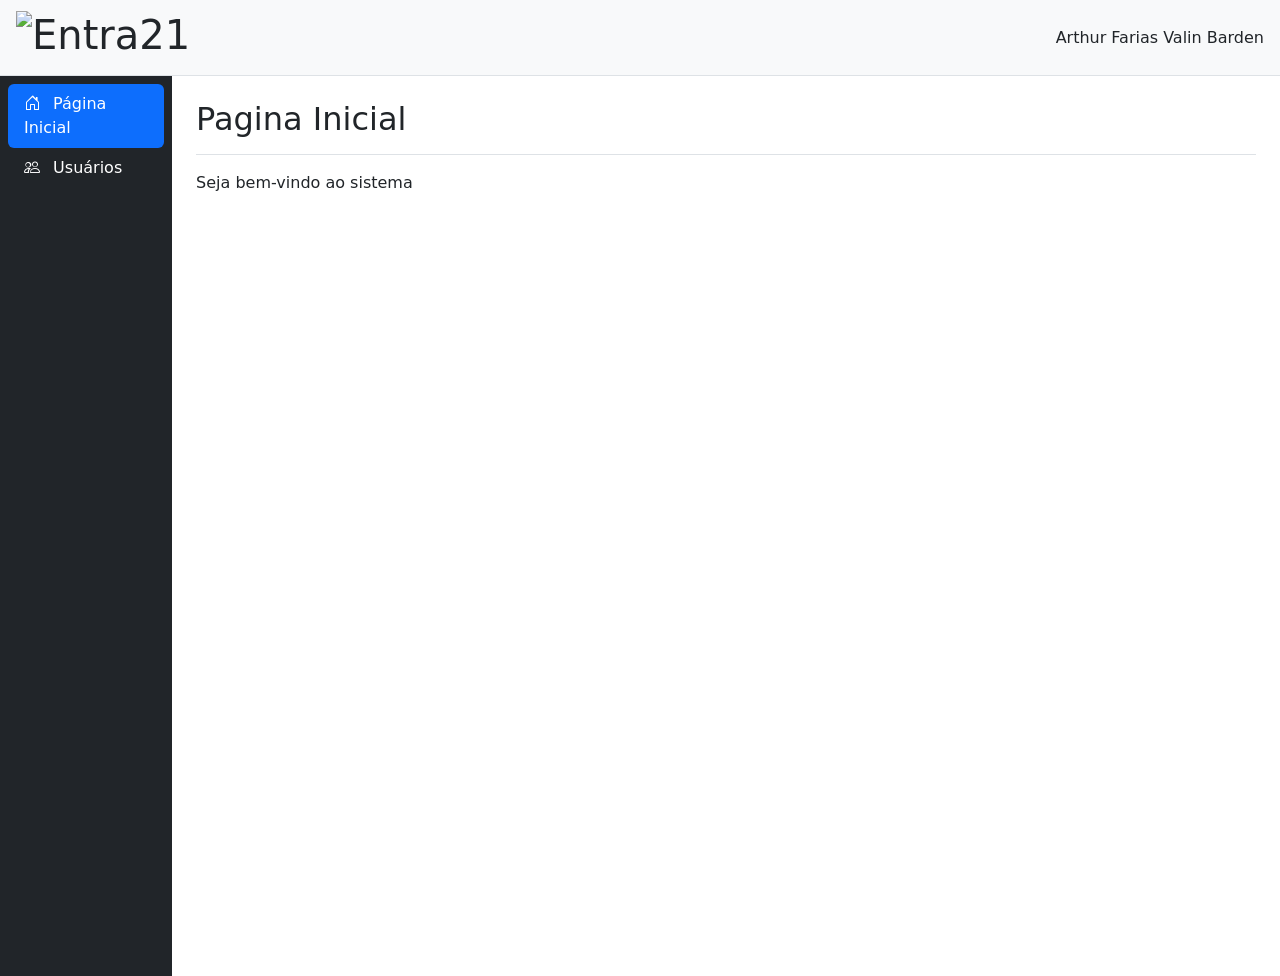
==== admin.html @ f07af30f "nem sei mais q aula eh" ====
<!doctype html>
<html lang="en">
  <head>
    <meta charset="UTF-8" />
    <meta name="viewport" content="width=device-width, initial-scale=1.0" />
    <title>Document</title>
    <link
      href="https://cdn.jsdelivr.net/npm/bootstrap@5.3.8/dist/css/bootstrap.min.css"
      rel="stylesheet"
      integrity="sha384-sRIl4kxILFvY47J16cr9ZwB07vP4J8+LH7qKQnuqkuIAvNWLzeN8tE5YBujZqJLB"
      crossorigin="anonymous"
    />
    <link
      rel="stylesheet"
      href="https://cdn.jsdelivr.net/npm/bootstrap-icons@1.13.1/font/bootstrap-icons.min.css"
    />
  </head>
  <body>
    <!-- Cabecalho -->
    <header
      class="d-flex justify-content-between bg-light align-items-center px-3 py-2 border-bottom"
    >
      <h1>
        <img
          src="https://cdn.sonicadigital.com.br/entra21/storage/settings/1/original-691cbe5cd50d1.png"
          alt="Entra21"
          height="50"
        />
      </h1>
      <div>Arthur Farias Valin Barden</div>
    </header>

    <div class="d-flex">
      <!-- Menu -->
      <nav class="bg-dark vh-100" style="width: 200px">
        <ul class="nav nav-pills flex-column p-2">
          <li class="nav-item">
            <a href="#" class="nav-link active text-white">
              <i class="bi bi-house-door me-2"></i>
              <span>Página Inicial</span>
            </a>
          </li>
          <li class="nav-item">
            <a href="#" class="nav-link text-white">
              <i class="bi bi-people me-2"></i> <span>Usuários</span>
            </a>
          </li>
        </ul>
      </nav>

      <!-- Conteudo -->
      <main class="w-100 p-4">
        <h2 class="border-bottom pb-3 mb-3">Pagina Inicial</h2>
        <p>Seja bem-vindo ao sistema</p>
      </main>
    </div>

    <!-- JS -->
    <script
      src="https://cdn.jsdelivr.net/npm/bootstrap@5.3.8/dist/js/bootstrap.bundle.min.js"
      integrity="sha384-FKyoEForCGlyvwx9Hj09JcYn3nv7wiPVlz7YYwJrWVcXK/BmnVDxM+D2scQbITxI"
      crossorigin="anonymous"
    ></script>
  </body>
</html>
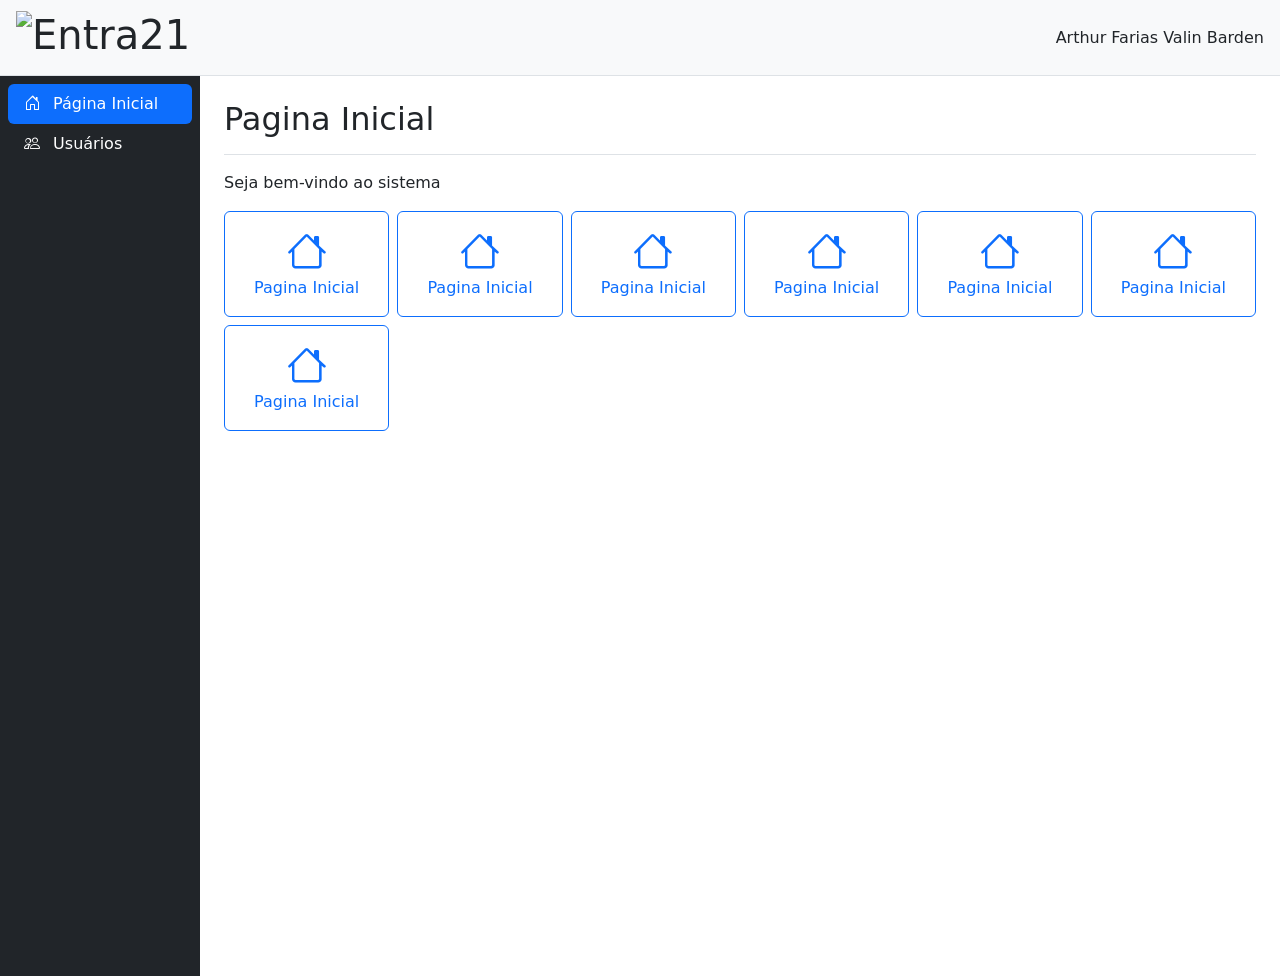
==== commit 5f495ccf: "nem sei mais" ====
--- a/admin.html
+++ b/admin.html
@@ -27,31 +27,87 @@
           height="50"
         />
       </h1>
-      <div>Arthur Farias Valin Barden</div>
+      <div>
+        <div class="d-none d-lg-block">Arthur Farias Valin Barden</div>
+        <div class="d-lg-none">
+          <button class="btn btn-outline-primary d-lg-none">
+            <i class="bi bi-list"></i>
+          </button>
+        </div>
+      </div>
     </header>
 
     <div class="d-flex">
       <!-- Menu -->
-      <nav class="bg-dark vh-100" style="width: 200px">
-        <ul class="nav nav-pills flex-column p-2">
-          <li class="nav-item">
-            <a href="#" class="nav-link active text-white">
-              <i class="bi bi-house-door me-2"></i>
-              <span>Página Inicial</span>
-            </a>
-          </li>
-          <li class="nav-item">
-            <a href="#" class="nav-link text-white">
-              <i class="bi bi-people me-2"></i> <span>Usuários</span>
-            </a>
-          </li>
-        </ul>
-      </nav>
+      <div class="offcanvas-lg offcanvas-start">
+        <div class="offcanva-header"></div>
+        <div class="offcanvas-body">
+          <nav class="bg-dark vh-100" style="width: 200px">
+            <ul class="nav nav-pills flex-column p-2">
+              <li class="nav-item">
+                <a href="#" class="nav-link active text-white">
+                  <i class="bi bi-house-door me-2"></i>
+                  <span>Página Inicial</span>
+                </a>
+              </li>
+              <li class="nav-item">
+                <a href="#" class="nav-link text-white">
+                  <i class="bi bi-people me-2"></i> <span>Usuários</span>
+                </a>
+              </li>
+            </ul>
+          </nav>
+        </div>
+      </div>
 
       <!-- Conteudo -->
       <main class="w-100 p-4">
         <h2 class="border-bottom pb-3 mb-3">Pagina Inicial</h2>
         <p>Seja bem-vindo ao sistema</p>
+        <div class="row g-2">
+          <div class="col-6 col-md-3 col-xl-2">
+            <a href="#" class="btn btn-outline-primary px-4 py-3 d-block">
+              <div class="display-6"><i class="bi bi-house"></i></div>
+              <div>Pagina Inicial</div>
+            </a>
+          </div>
+          <div class="col-6 col-md-3 col-xl-2">
+            <a href="#" class="btn btn-outline-primary px-4 py-3 d-block">
+              <div class="display-6"><i class="bi bi-house"></i></div>
+              <div>Pagina Inicial</div>
+            </a>
+          </div>
+          <div class="col-6 col-md-3 col-xl-2">
+            <a href="#" class="btn btn-outline-primary px-4 py-3 d-block">
+              <div class="display-6"><i class="bi bi-house"></i></div>
+              <div>Pagina Inicial</div>
+            </a>
+          </div>
+          <div class="col-6 col-md-3 col-xl-2">
+            <a href="#" class="btn btn-outline-primary px-4 py-3 d-block">
+              <div class="display-6"><i class="bi bi-house"></i></div>
+              <div>Pagina Inicial</div>
+            </a>
+          </div>
+          <div class="col-6 col-md-3 col-xl-2">
+            <a href="#" class="btn btn-outline-primary px-4 py-3 d-block">
+              <div class="display-6"><i class="bi bi-house"></i></div>
+              <div>Pagina Inicial</div>
+            </a>
+          </div>
+          <div class="col-6 col-md-3 col-xl-2">
+            <a href="#" class="btn btn-outline-primary px-4 py-3 d-block">
+              <div class="display-6"><i class="bi bi-house"></i></div>
+              <div>Pagina Inicial</div>
+            </a>
+          </div>
+          <div class="col-6 col-md-3 col-xl-2">
+            <a href="#" class="btn btn-outline-primary px-4 py-3 d-block">
+              <div class="display-6"><i class="bi bi-house"></i></div>
+              <div>Pagina Inicial</div>
+            </a>
+          </div>
+        </div>
       </main>
     </div>
 
